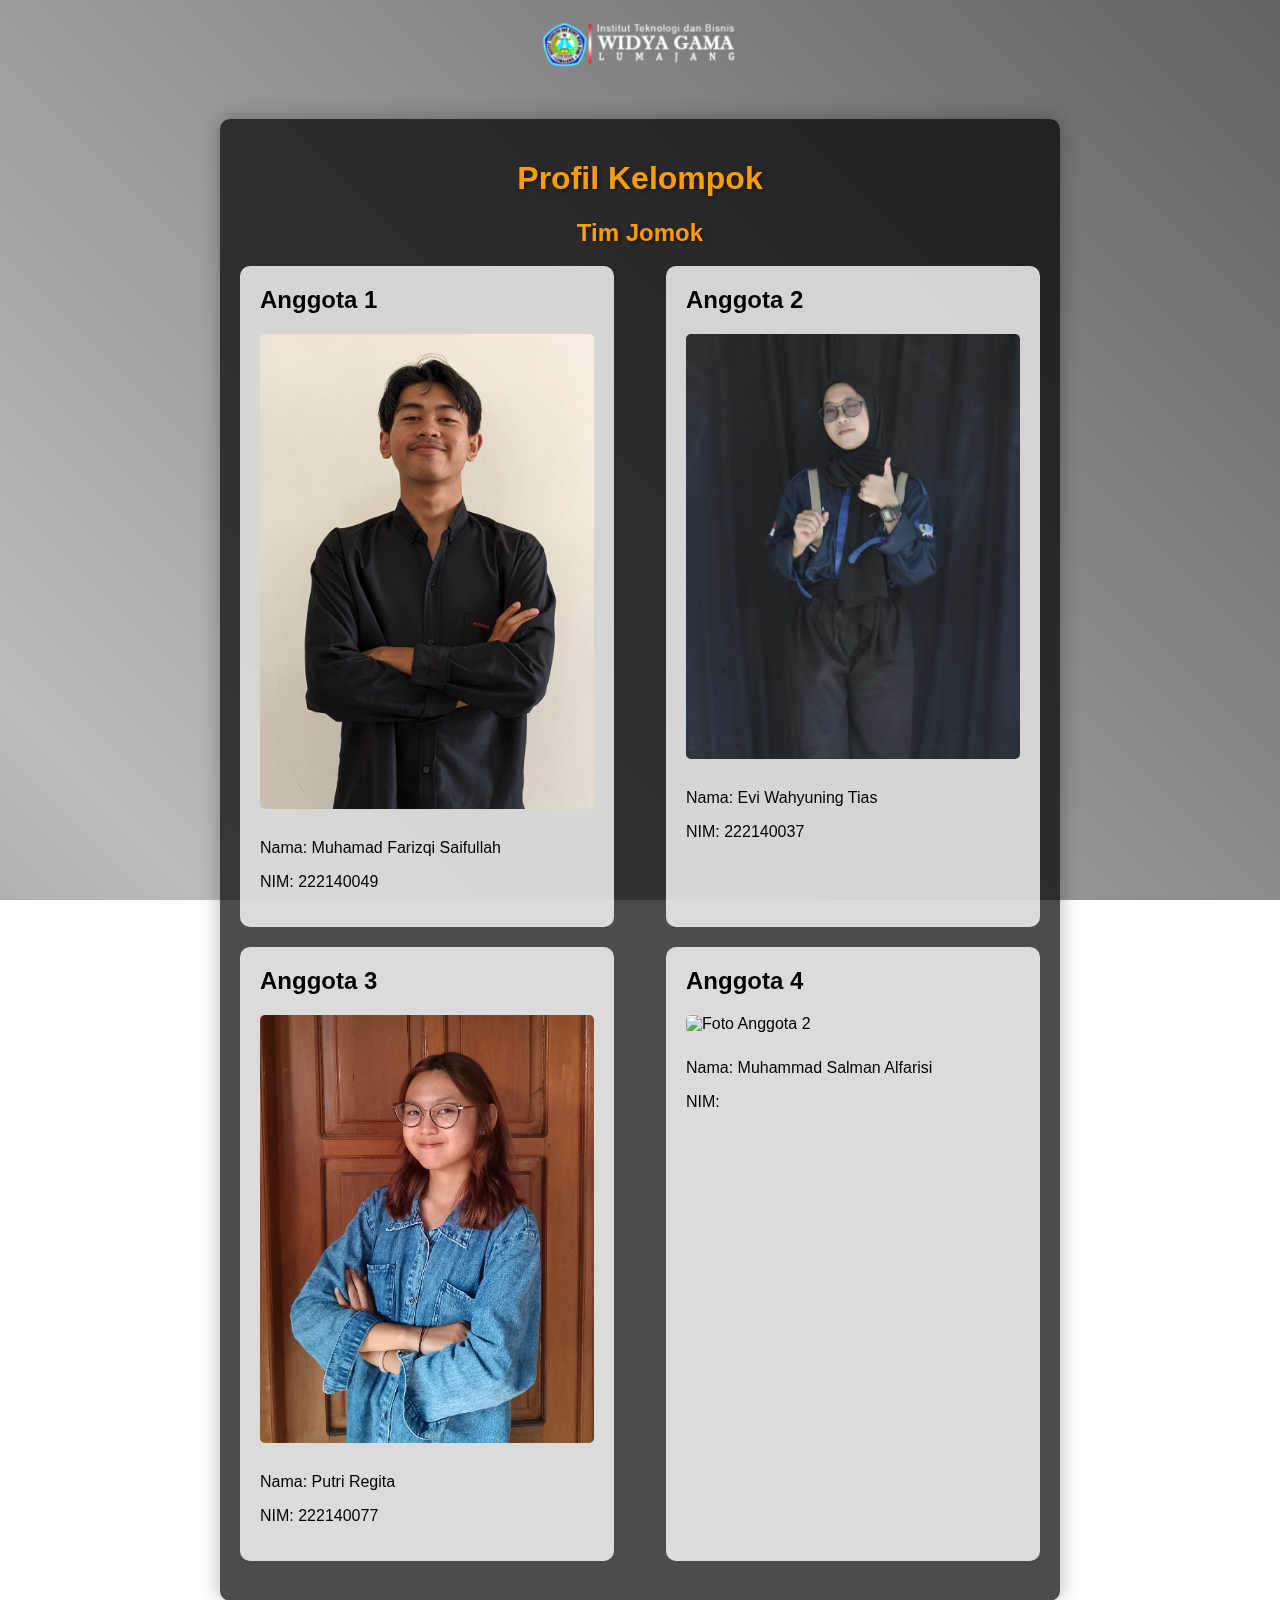
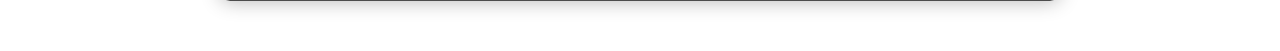
==== Biodata.html @ 5dfcbb49 "anjayy" ====
<!DOCTYPE html>
<html lang="en">
<head>
  <meta charset="UTF-8">
  <meta name="viewport" content="width=device-width, initial-scale=1.0">
  <style>
    body {
      margin: 0;
      padding: 0;
      font-family: Arial, sans-serif;
      background-image: url('background-image.jpg');
      background-size: cover;
      background-position: center;
      color: rgb(0, 0, 0);
      overflow: auto; /* Mengaktifkan fungsi scroll */
    }

    img.logo {
      width: 100%;
      max-width: 200px;
      margin: 20px auto;
      display: block;
    }

    .container {
      max-width: 800px;
      margin: 50px auto;
      background-color: rgba(0, 0, 0, 0.7);
      padding: 20px;
      border-radius: 10px;
      box-shadow: 0 0 20px rgba(0, 0, 0, 0.3);
      display: flex;
      flex-wrap: wrap;
      justify-content: space-between;
    }

    h1, h2.subtitle {
      text-align: center;
      text-shadow: 2px 2px 4px rgba(0, 0, 0, 0.5);
      width: 100%;
      color: #ff9d00;
    }

    .profile {
      width: calc(48% - 10px);
      margin-bottom: 20px;
      padding: 20px;
      background-color: rgba(255, 255, 255, 0.8);
      border-radius: 10px;
      transition: transform 0.3s ease-in-out, box-shadow 0.3s ease-in-out;
      box-sizing: border-box;
      overflow: hidden;
    }

    .profile:hover {
      transform: scale(1.05);
      box-shadow: 0 0 30px rgba(0, 0, 0, 0.5);
    }

    h2 {
      margin-top: 0;
      transition: color 0.3s ease-in-out;
      font-size: 1.5em;
    }

    .profile:hover h2 {
      color: #000000;
    }

    .profile img {
      max-width: 100%;
      border-radius: 5px;
      margin-bottom: 10px;
      /* Hapus atau komentar peraturan hover di bawah */
      /* transition: transform 0.3s ease-in-out; */
    }

    /* Hapus atau komentar aturan hover di bawah */
    /* .profile:hover img {
      transform: scale(1.1);
    } */

    body::before {
      content: '';
      position: fixed;
      top: 0;
      left: 0;
      width: 100%;
      height: 100%;
      background: linear-gradient(45deg, #292929, #bbbbbb, #3a3a3a, #ffffff);
      background-size: 400% 400%;
      animation: gradient 15s ease infinite;
      z-index: -1;
    }

    @keyframes gradient {
      0% {
        background-position: 0% 50%;
      }
      50% {
        background-position: 100% 50%;
      }
      100% {
        background-position: 0% 50%;
      }
    }

    .profile:hover::before {
      content: '';
      position: absolute;
      top: 0;
      left: 0;
      right: 0;
      bottom: 0;
      background: linear-gradient(45deg, #e9e9e9, #b4b4b4, #848484, #4a4a4a);
      z-index: -1;
    }

    .profile h2 a {
      color: inherit;
      text-decoration: none;
    }
  </style>
  <title>Biodata Kelompok</title>
</head>
<body>

  <img src="Untitled-1.png" alt="Logo Kelompok" class="logo" sizes="400px"> 


  <div class="container">
    <h1>Profil Kelompok</h1>
    <h2 class="subtitle">Tim Jomok</h2>

    <div class="profile">
      <h2><a href="#anggota1">Anggota 1</a></h2>
      <img src="ag1.jpg" alt="Foto Anggota 1">
      <p>Nama: Muhamad Farizqi Saifullah</p>
      <p>NIM: 222140049</p>
    </div>

      <div class="profile">
        <h2><a href="#anggota3">Anggota 2</a></h2>
        <img src="ag2.jpg" alt="Foto Anggota 3">
        <p>Nama: Evi Wahyuning Tias</p>
        <p>NIM: 222140037</p>
      </div>

      <div class="profile">
        <h2><a href="#anggota4">Anggota 3</a></h2>
        <img src="ag3.jpg" alt="Foto Anggota 4">
        <p>Nama: Putri Regita</p>
        <p>NIM: 222140077</p>
      </div>

      <div class="profile">
        <h2><a href="#anggota2">Anggota 4</a></h2>
        <img src="isi foto" alt="Foto Anggota 2">
        <p>Nama: Muhammad Salman Alfarisi</p>
        <p>NIM:</p>
      </div>

  </div>

</body>
</html>
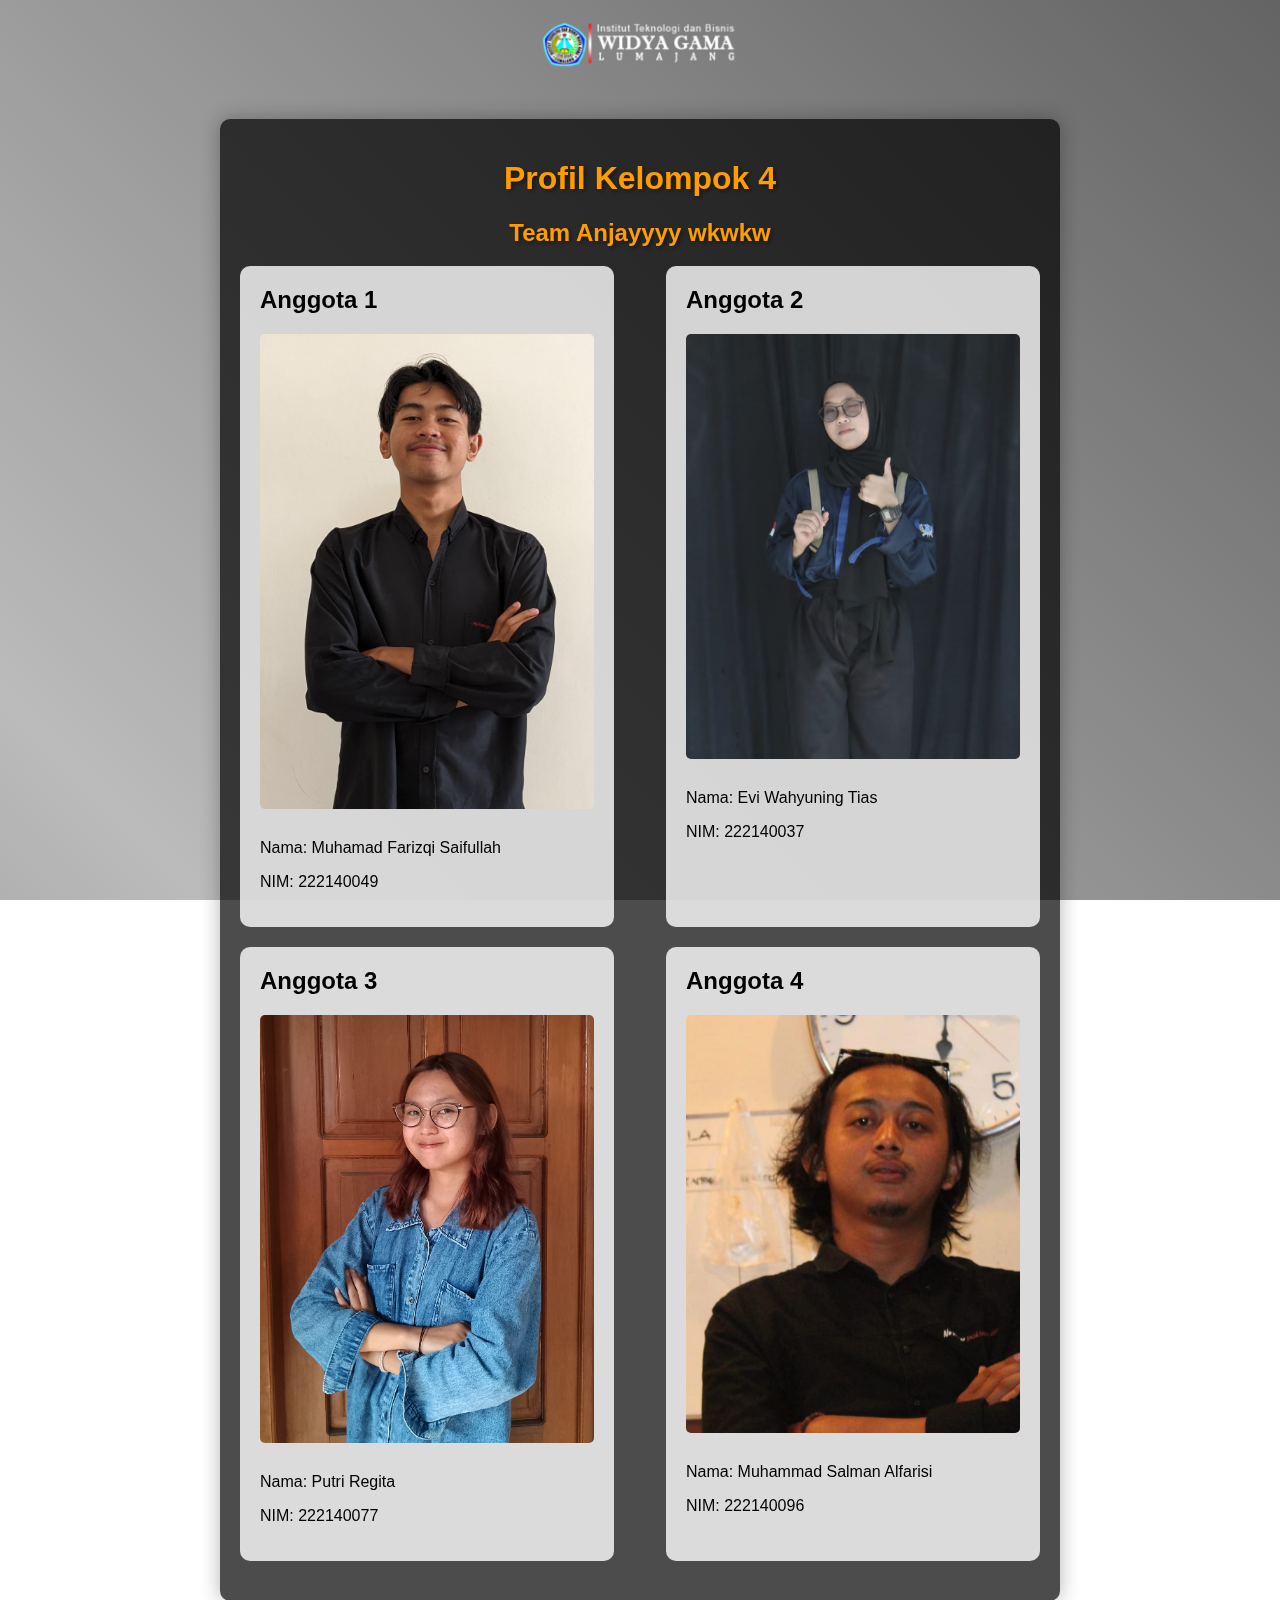
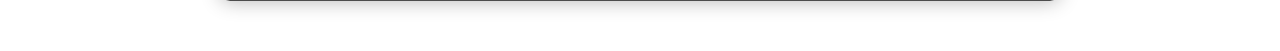
==== commit 5d530c85: "revisi1" ====
--- a/Biodata.html
+++ b/Biodata.html
@@ -129,8 +129,8 @@
 
 
   <div class="container">
-    <h1>Profil Kelompok</h1>
-    <h2 class="subtitle">Tim Jomok</h2>
+    <h1>Profil Kelompok 4</h1>
+    <h2 class="subtitle">Team Anjayyyy wkwkw</h2>
 
     <div class="profile">
       <h2><a href="#anggota1">Anggota 1</a></h2>
@@ -147,18 +147,19 @@
       </div>
 
       <div class="profile">
-        <h2><a href="#anggota4">Anggota 3</a></h2>
-        <img src="ag3.jpg" alt="Foto Anggota 4">
+        <h2><a href="#anggota3">Anggota 3</a></h2>
+        <img src="ag3.jpg" alt="Foto Anggota 3">
         <p>Nama: Putri Regita</p>
         <p>NIM: 222140077</p>
       </div>
 
       <div class="profile">
-        <h2><a href="#anggota2">Anggota 4</a></h2>
-        <img src="isi foto" alt="Foto Anggota 2">
+        <h2><a href="#anggota4">Anggota 4</a></h2>
+        <img src="ag4.jpg" alt="Foto Anggota 4">
         <p>Nama: Muhammad Salman Alfarisi</p>
-        <p>NIM:</p>
+        <p>NIM: 222140096</p>
       </div>
+      
 
   </div>
 
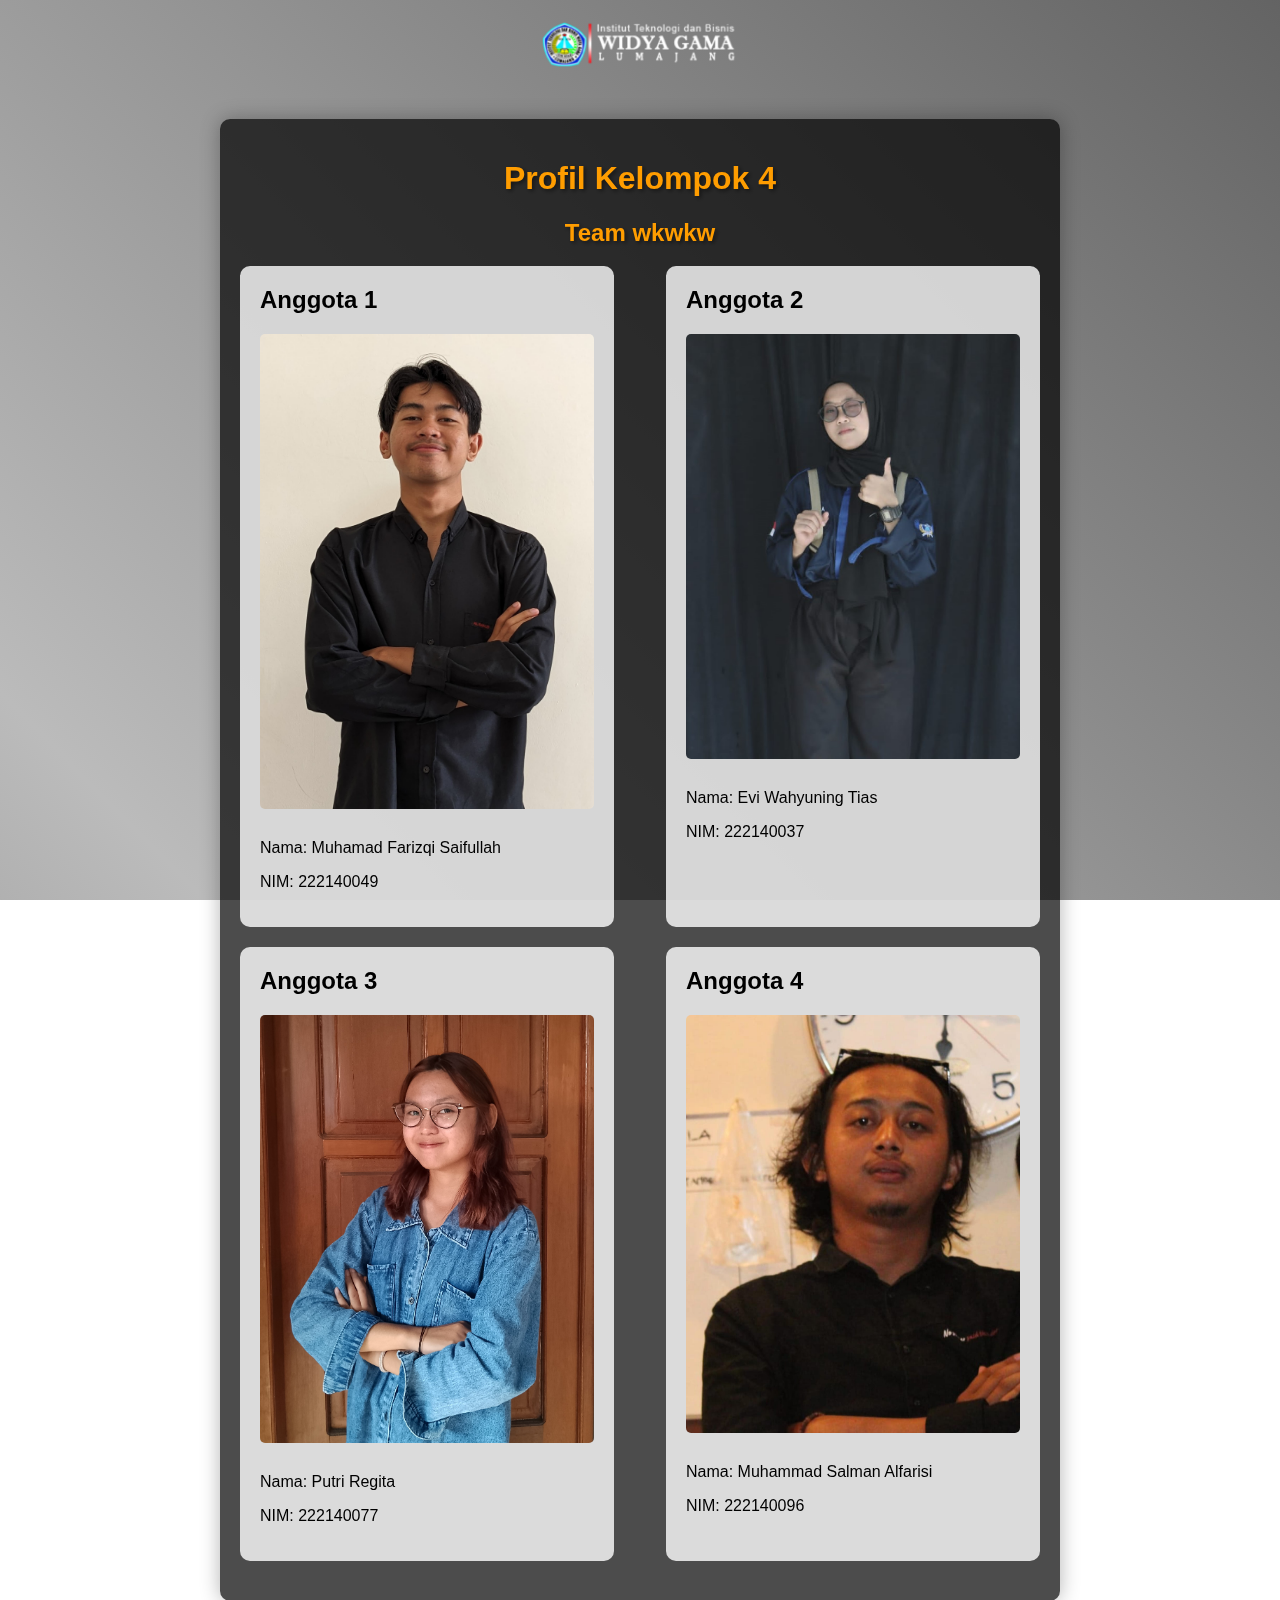
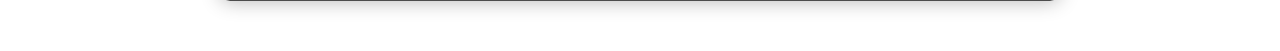
==== commit 91c0ed2b: "save1.2" ====
--- a/Biodata.html
+++ b/Biodata.html
@@ -130,7 +130,7 @@
 
   <div class="container">
     <h1>Profil Kelompok 4</h1>
-    <h2 class="subtitle">Team Anjayyyy wkwkw</h2>
+    <h2 class="subtitle">Team wkwkw</h2>
 
     <div class="profile">
       <h2><a href="#anggota1">Anggota 1</a></h2>
